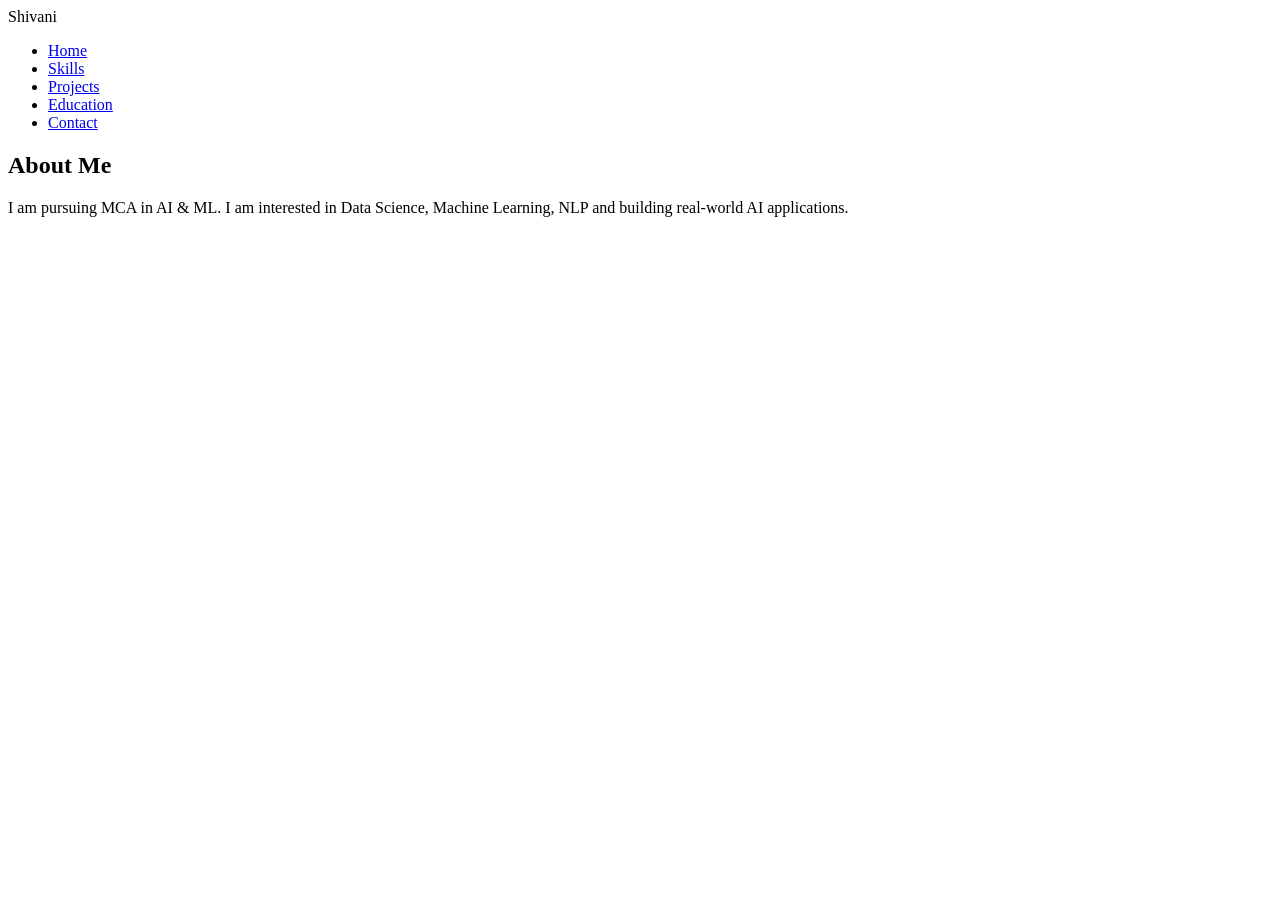
==== about.html @ a5ee0cb9 "Create about.html with navigation and content Added a new About page with personal information and n" ====
<!DOCTYPE html>
<html>
<head>
<title>About</title>
<link rel="stylesheet" href="style.css">
</head>

<body>

<nav>
<div class="logo">Shivani</div>
<ul>
<li><a href="index.html">Home</a></li>
<li><a href="skills.html">Skills</a></li>
<li><a href="projects.html">Projects</a></li>
<li><a href="education.html">Education</a></li>
<li><a href="contact.html">Contact</a></li>
</ul>
</nav>

<section>
<h2 class="section-title">About Me</h2>

<div class="about">
<p>
I am pursuing MCA in AI & ML. I am interested in Data Science, Machine Learning, NLP and building real-world AI applications.
</p>
</div>
</section>

</body>
</html>
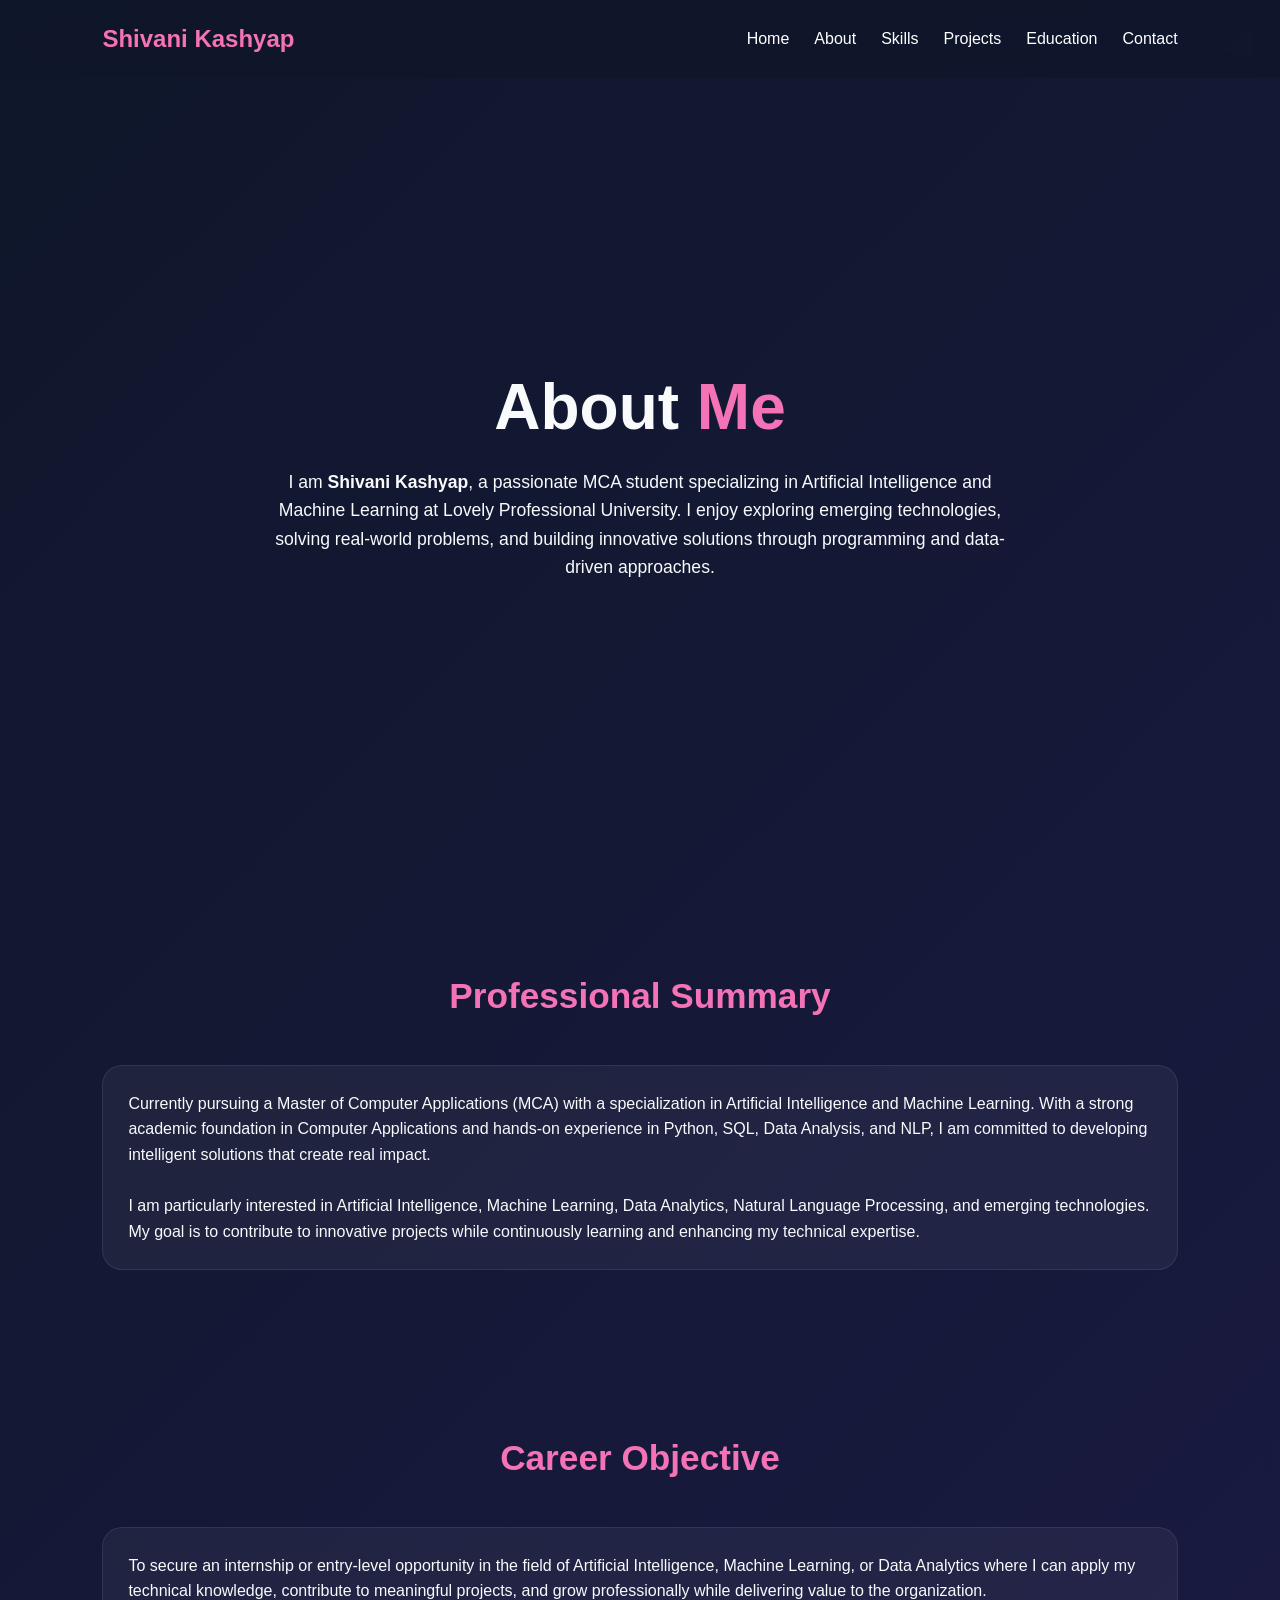
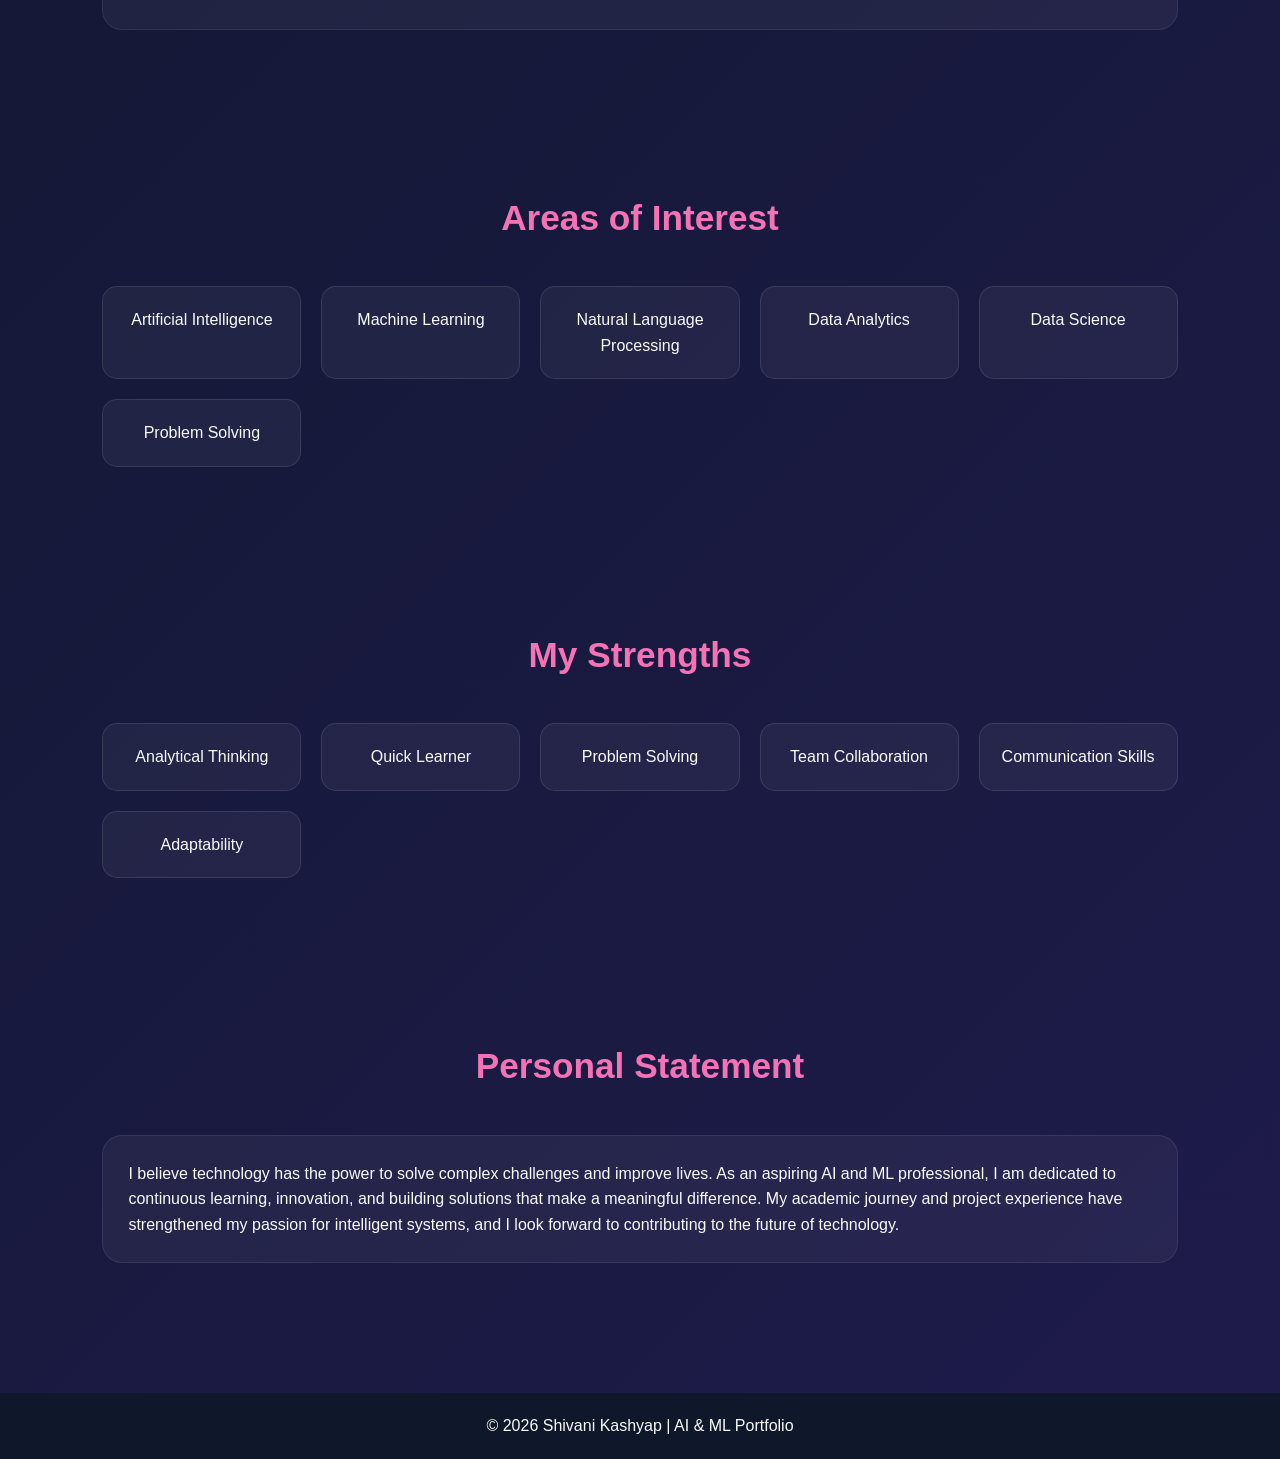
==== commit 07c17a90: "Update about.html" ====
--- a/about.html
+++ b/about.html
@@ -1,32 +1,148 @@
 <!DOCTYPE html>
-<html>
+<html lang="en">
 <head>
-<title>About</title>
+<meta charset="UTF-8">
+<meta name="viewport" content="width=device-width, initial-scale=1.0">
+<title>About | Shivani Kashyap</title>
 <link rel="stylesheet" href="style.css">
 </head>
 
 <body>
 
+<!-- Navbar -->
 <nav>
-<div class="logo">Shivani</div>
-<ul>
-<li><a href="index.html">Home</a></li>
-<li><a href="skills.html">Skills</a></li>
-<li><a href="projects.html">Projects</a></li>
-<li><a href="education.html">Education</a></li>
-<li><a href="contact.html">Contact</a></li>
-</ul>
+    <div class="logo">Shivani Kashyap</div>
+
+    <ul>
+        <li><a href="index.html">Home</a></li>
+        <li><a href="about.html">About</a></li>
+        <li><a href="skills.html">Skills</a></li>
+        <li><a href="projects.html">Projects</a></li>
+        <li><a href="education.html">Education</a></li>
+        <li><a href="contact.html">Contact</a></li>
+    </ul>
 </nav>
 
+<!-- About Hero -->
+<section class="hero">
+
+    <h1>About <span>Me</span></h1>
+
+    <p>
+        I am <strong>Shivani Kashyap</strong>, a passionate MCA student specializing in
+        Artificial Intelligence and Machine Learning at Lovely Professional University.
+        I enjoy exploring emerging technologies, solving real-world problems, and
+        building innovative solutions through programming and data-driven approaches.
+    </p>
+
+</section>
+
+<!-- Professional Summary -->
 <section>
-<h2 class="section-title">About Me</h2>
 
-<div class="about">
-<p>
-I am pursuing MCA in AI & ML. I am interested in Data Science, Machine Learning, NLP and building real-world AI applications.
-</p>
-</div>
+    <h2 class="section-title">Professional Summary</h2>
+
+    <div class="education-box">
+
+        <p>
+            Currently pursuing a Master of Computer Applications (MCA) with a specialization
+            in Artificial Intelligence and Machine Learning. With a strong academic foundation
+            in Computer Applications and hands-on experience in Python, SQL, Data Analysis,
+            and NLP, I am committed to developing intelligent solutions that create real impact.
+        </p>
+
+        <br>
+
+        <p>
+            I am particularly interested in Artificial Intelligence, Machine Learning,
+            Data Analytics, Natural Language Processing, and emerging technologies.
+            My goal is to contribute to innovative projects while continuously learning
+            and enhancing my technical expertise.
+        </p>
+
+    </div>
+
 </section>
+
+<!-- Career Objective -->
+<section>
+
+    <h2 class="section-title">Career Objective</h2>
+
+    <div class="education-box">
+
+        <p>
+            To secure an internship or entry-level opportunity in the field of Artificial
+            Intelligence, Machine Learning, or Data Analytics where I can apply my technical
+            knowledge, contribute to meaningful projects, and grow professionally while
+            delivering value to the organization.
+        </p>
+
+    </div>
+
+</section>
+
+<!-- Areas of Interest -->
+<section>
+
+    <h2 class="section-title">Areas of Interest</h2>
+
+    <div class="skills">
+
+        <div class="skill">Artificial Intelligence</div>
+        <div class="skill">Machine Learning</div>
+        <div class="skill">Natural Language Processing</div>
+        <div class="skill">Data Analytics</div>
+        <div class="skill">Data Science</div>
+        <div class="skill">Problem Solving</div>
+
+    </div>
+
+</section>
+
+<!-- Strengths -->
+<section>
+
+    <h2 class="section-title">My Strengths</h2>
+
+    <div class="skills">
+
+        <div class="skill">Analytical Thinking</div>
+        <div class="skill">Quick Learner</div>
+        <div class="skill">Problem Solving</div>
+        <div class="skill">Team Collaboration</div>
+        <div class="skill">Communication Skills</div>
+        <div class="skill">Adaptability</div>
+
+    </div>
+
+</section>
+
+<!-- Personal Statement -->
+<section>
+
+    <h2 class="section-title">Personal Statement</h2>
+
+    <div class="education-box">
+
+        <p>
+            I believe technology has the power to solve complex challenges and improve lives.
+            As an aspiring AI and ML professional, I am dedicated to continuous learning,
+            innovation, and building solutions that make a meaningful difference. My academic
+            journey and project experience have strengthened my passion for intelligent systems,
+            and I look forward to contributing to the future of technology.
+        </p>
+
+    </div>
+
+</section>
+
+<!-- Footer -->
+<footer>
+    <p>© 2026 Shivani Kashyap | AI & ML Portfolio</p>
+</footer>
+
+<script src="script.js"></script>
 
 </body>
 </html>
--- a/style.css
+++ b/style.css
@@ -0,0 +1,198 @@
+*{
+margin:0;
+padding:0;
+box-sizing:border-box;
+font-family:'Segoe UI',sans-serif;
+scroll-behavior:smooth;
+}
+
+body{
+background:linear-gradient(135deg,#0f172a,#1e1b4b);
+color:#f8fafc;
+line-height:1.6;
+}
+
+/* Navbar */
+nav{
+display:flex;
+justify-content:space-between;
+align-items:center;
+padding:20px 8%;
+background:rgba(15,23,42,0.8);
+backdrop-filter:blur(10px);
+position:sticky;
+top:0;
+z-index:1000;
+}
+
+.logo{
+font-size:1.5rem;
+font-weight:700;
+color:#f472b6;
+}
+
+nav ul{
+display:flex;
+list-style:none;
+gap:25px;
+}
+
+nav ul li a{
+text-decoration:none;
+color:white;
+transition:.3s;
+}
+
+nav ul li a:hover{
+color:#f472b6;
+}
+
+/* Hero */
+.hero{
+min-height:90vh;
+display:flex;
+flex-direction:column;
+justify-content:center;
+align-items:center;
+text-align:center;
+padding:20px;
+}
+
+.hero h1{
+font-size:4rem;
+margin-bottom:10px;
+}
+
+.hero span{
+color:#f472b6;
+}
+
+.hero h2{
+color:#c084fc;
+margin-bottom:20px;
+}
+
+.hero p{
+max-width:750px;
+font-size:1.1rem;
+margin-bottom:30px;
+}
+
+/* Buttons */
+.btn{
+display:inline-block;
+padding:12px 28px;
+background:linear-gradient(135deg,#f472b6,#a855f7);
+color:white;
+text-decoration:none;
+border-radius:30px;
+font-weight:600;
+transition:.3s;
+}
+
+.btn:hover{
+transform:translateY(-3px);
+box-shadow:0 0 20px rgba(244,114,182,.5);
+}
+
+/* Sections */
+section{
+padding:80px 8%;
+}
+
+.section-title{
+text-align:center;
+font-size:2.2rem;
+margin-bottom:40px;
+color:#f472b6;
+}
+
+/* Skills */
+.skills{
+display:grid;
+grid-template-columns:repeat(auto-fit,minmax(180px,1fr));
+gap:20px;
+}
+
+.skill{
+background:rgba(255,255,255,0.05);
+padding:20px;
+border-radius:15px;
+text-align:center;
+border:1px solid rgba(255,255,255,0.1);
+transition:.3s;
+}
+
+.skill:hover{
+transform:translateY(-8px);
+}
+
+/* Cards */
+.projects{
+display:grid;
+grid-template-columns:repeat(auto-fit,minmax(320px,1fr));
+gap:25px;
+}
+
+.card,.education-box{
+background:rgba(255,255,255,0.05);
+padding:25px;
+border-radius:20px;
+border:1px solid rgba(255,255,255,0.08);
+transition:.3s;
+}
+
+.card:hover,
+.education-box:hover{
+transform:translateY(-10px);
+box-shadow:0 0 25px rgba(168,85,247,.25);
+}
+
+.card h3{
+color:#f472b6;
+margin-bottom:15px;
+}
+
+/* Contact */
+.contact{
+text-align:center;
+font-size:1.1rem;
+}
+
+/* Footer */
+footer{
+text-align:center;
+padding:20px;
+background:#0f172a;
+margin-top:50px;
+}
+
+/* Animation */
+.hidden{
+opacity:0;
+transform:translateY(40px);
+transition:all .8s ease;
+}
+
+.show{
+opacity:1;
+transform:translateY(0);
+}
+
+/* Mobile */
+@media(max-width:768px){
+
+.hero h1{
+font-size:2.5rem;
+}
+
+nav{
+flex-direction:column;
+gap:15px;
+}
+
+nav ul{
+flex-wrap:wrap;
+justify-content:center;
+}
+}
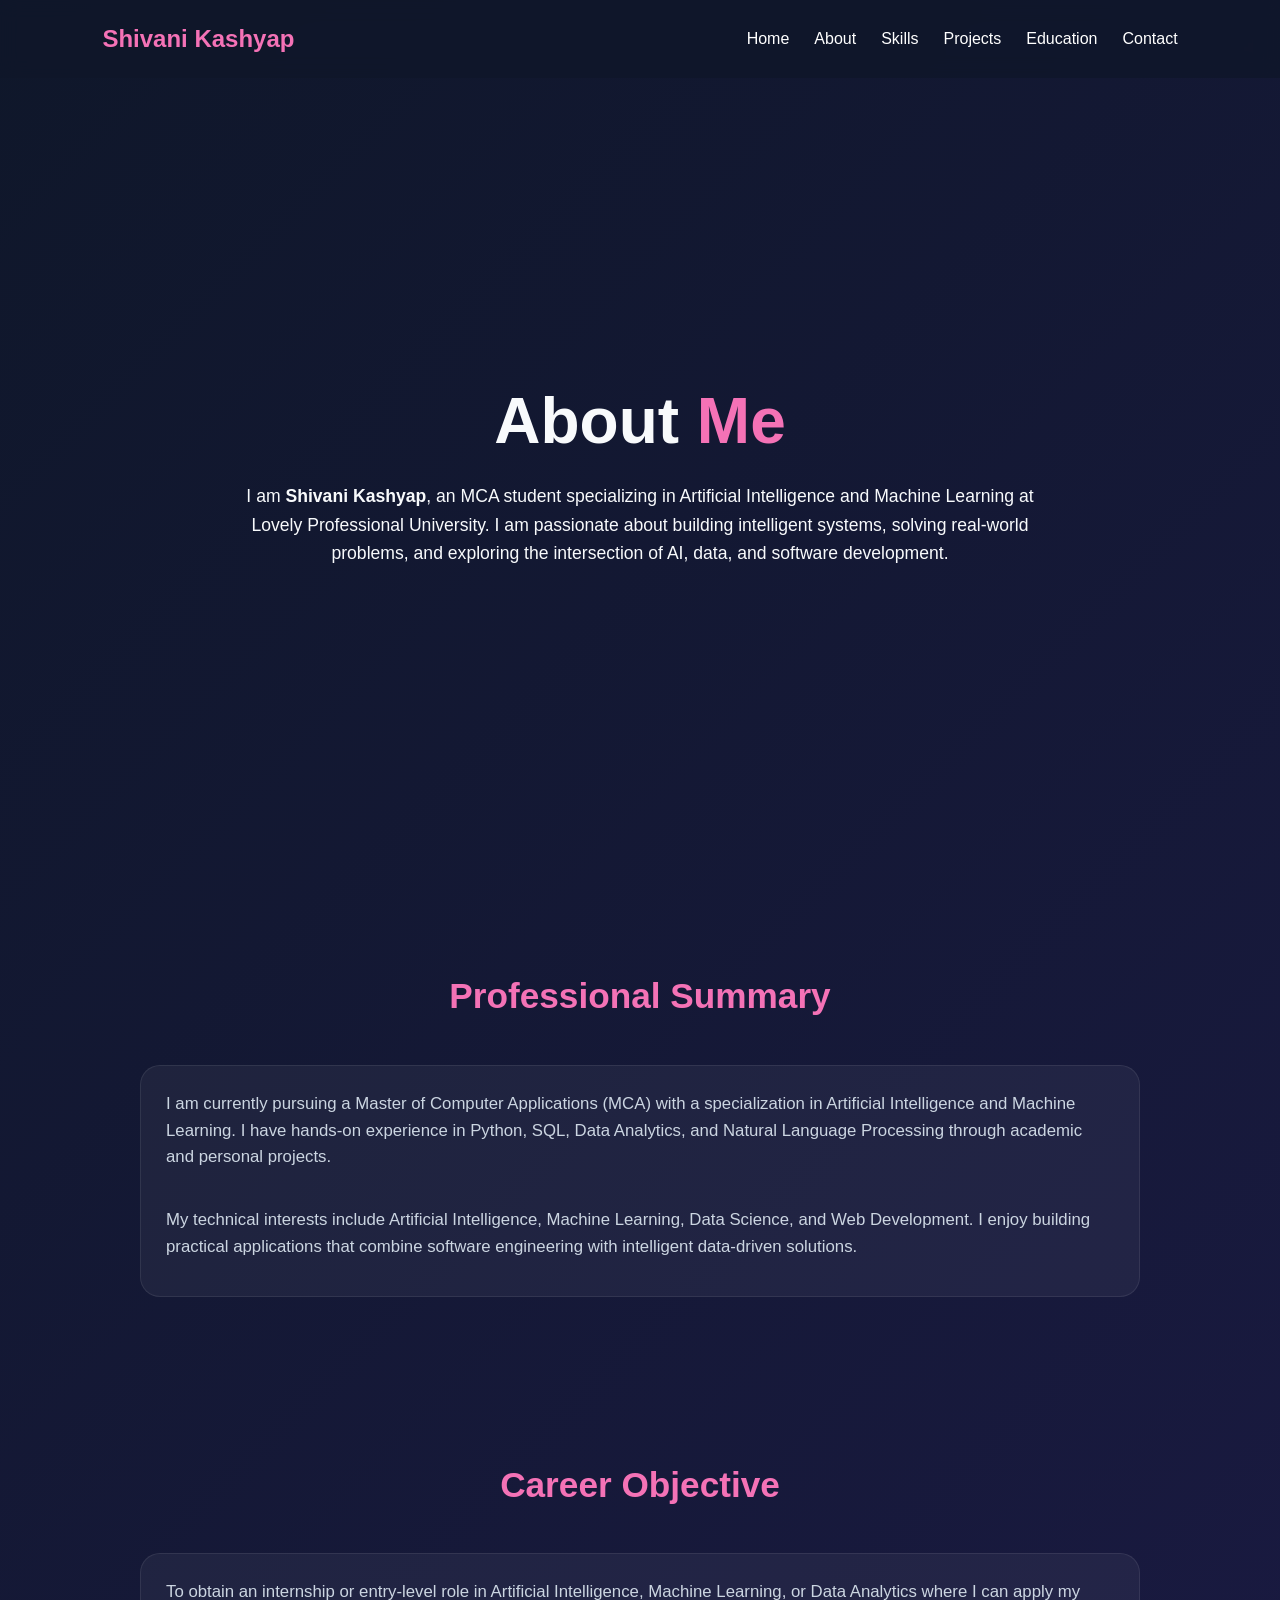
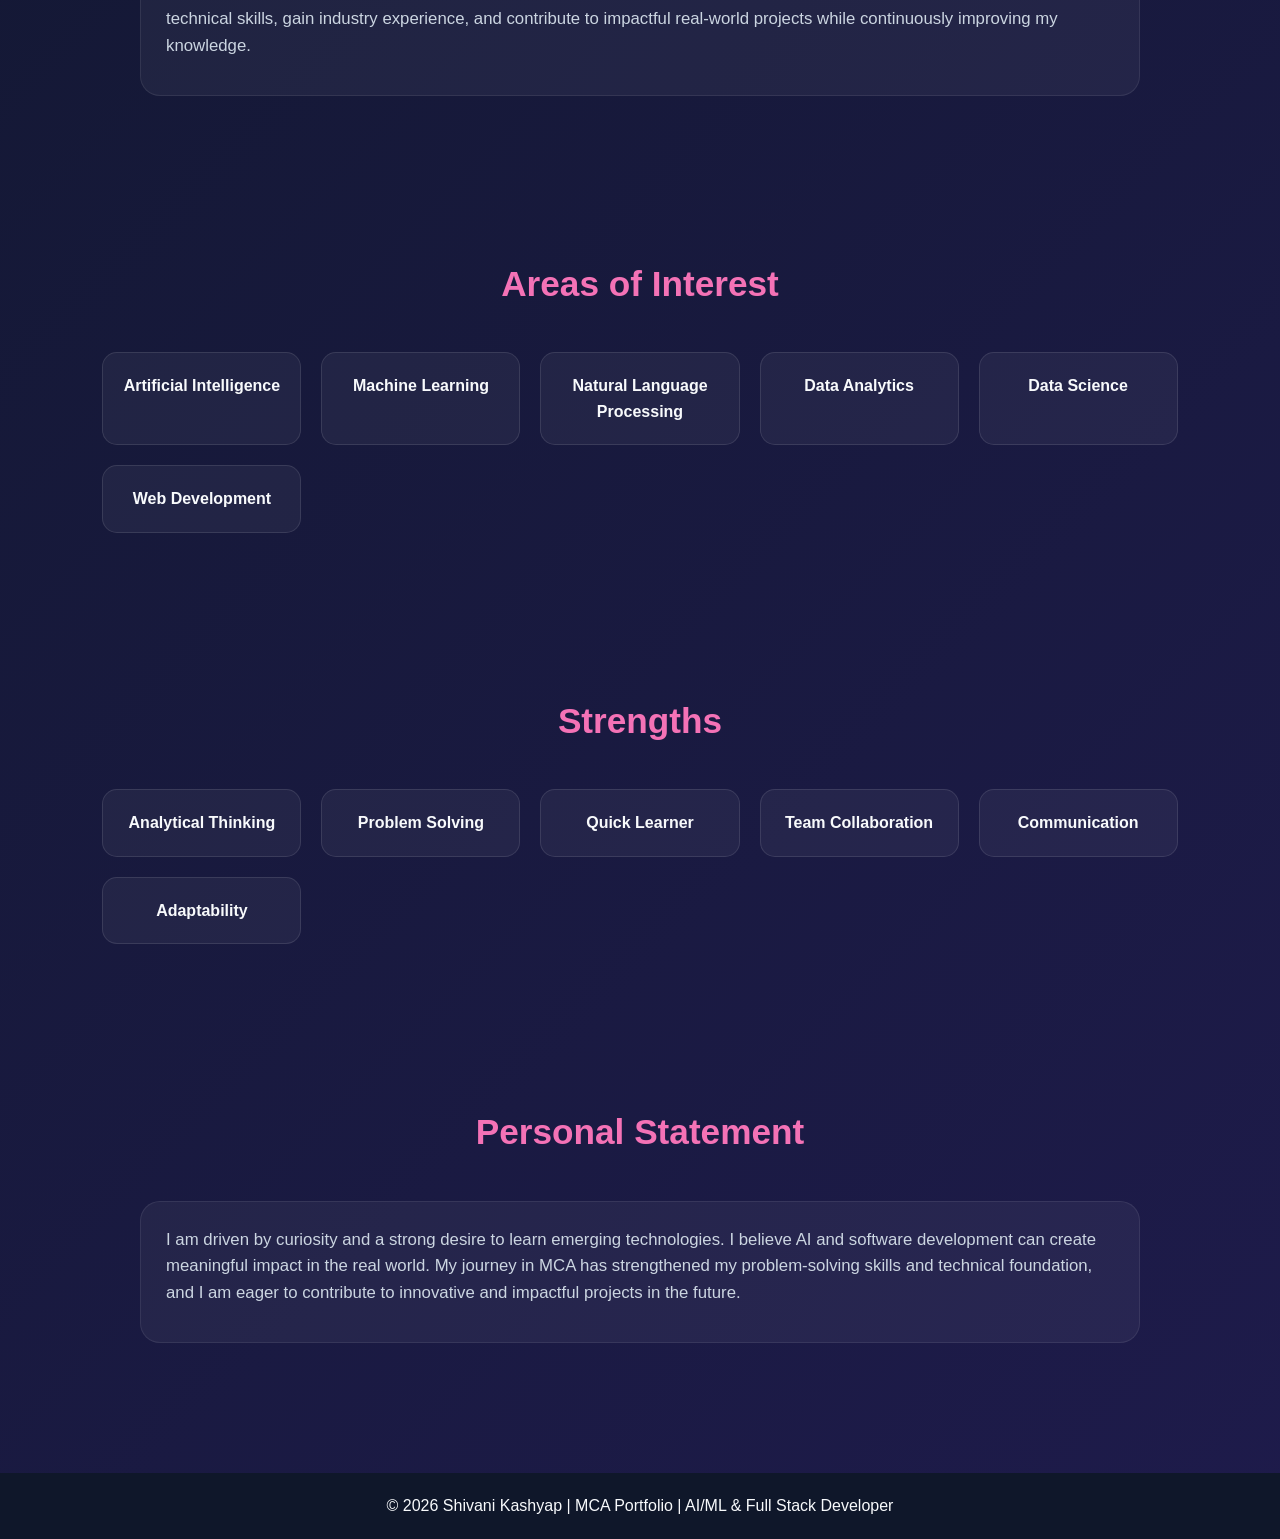
==== commit f400f173: "Update about.html" ====
--- a/about.html
+++ b/about.html
@@ -3,7 +3,9 @@
 <head>
 <meta charset="UTF-8">
 <meta name="viewport" content="width=device-width, initial-scale=1.0">
-<title>About | Shivani Kashyap</title>
+
+<title>About | Shivani Kashyap - AI/ML & Full Stack Developer</title>
+
 <link rel="stylesheet" href="style.css">
 </head>
 
@@ -29,10 +31,10 @@
     <h1>About <span>Me</span></h1>
 
     <p>
-        I am <strong>Shivani Kashyap</strong>, a passionate MCA student specializing in
+        I am <strong>Shivani Kashyap</strong>, an MCA student specializing in
         Artificial Intelligence and Machine Learning at Lovely Professional University.
-        I enjoy exploring emerging technologies, solving real-world problems, and
-        building innovative solutions through programming and data-driven approaches.
+        I am passionate about building intelligent systems, solving real-world problems,
+        and exploring the intersection of AI, data, and software development.
     </p>
 
 </section>
@@ -45,19 +47,17 @@
     <div class="education-box">
 
         <p>
-            Currently pursuing a Master of Computer Applications (MCA) with a specialization
-            in Artificial Intelligence and Machine Learning. With a strong academic foundation
-            in Computer Applications and hands-on experience in Python, SQL, Data Analysis,
-            and NLP, I am committed to developing intelligent solutions that create real impact.
+            I am currently pursuing a Master of Computer Applications (MCA) with a specialization
+            in Artificial Intelligence and Machine Learning. I have hands-on experience in Python,
+            SQL, Data Analytics, and Natural Language Processing through academic and personal projects.
         </p>
 
         <br>
 
         <p>
-            I am particularly interested in Artificial Intelligence, Machine Learning,
-            Data Analytics, Natural Language Processing, and emerging technologies.
-            My goal is to contribute to innovative projects while continuously learning
-            and enhancing my technical expertise.
+            My technical interests include Artificial Intelligence, Machine Learning, Data Science,
+            and Web Development. I enjoy building practical applications that combine software
+            engineering with intelligent data-driven solutions.
         </p>
 
     </div>
@@ -72,10 +72,10 @@
     <div class="education-box">
 
         <p>
-            To secure an internship or entry-level opportunity in the field of Artificial
-            Intelligence, Machine Learning, or Data Analytics where I can apply my technical
-            knowledge, contribute to meaningful projects, and grow professionally while
-            delivering value to the organization.
+            To obtain an internship or entry-level role in Artificial Intelligence,
+            Machine Learning, or Data Analytics where I can apply my technical skills,
+            gain industry experience, and contribute to impactful real-world projects
+            while continuously improving my knowledge.
         </p>
 
     </div>
@@ -94,7 +94,7 @@
         <div class="skill">Natural Language Processing</div>
         <div class="skill">Data Analytics</div>
         <div class="skill">Data Science</div>
-        <div class="skill">Problem Solving</div>
+        <div class="skill">Web Development</div>
 
     </div>
 
@@ -103,15 +103,15 @@
 <!-- Strengths -->
 <section>
 
-    <h2 class="section-title">My Strengths</h2>
+    <h2 class="section-title">Strengths</h2>
 
     <div class="skills">
 
         <div class="skill">Analytical Thinking</div>
+        <div class="skill">Problem Solving</div>
         <div class="skill">Quick Learner</div>
-        <div class="skill">Problem Solving</div>
         <div class="skill">Team Collaboration</div>
-        <div class="skill">Communication Skills</div>
+        <div class="skill">Communication</div>
         <div class="skill">Adaptability</div>
 
     </div>
@@ -126,11 +126,10 @@
     <div class="education-box">
 
         <p>
-            I believe technology has the power to solve complex challenges and improve lives.
-            As an aspiring AI and ML professional, I am dedicated to continuous learning,
-            innovation, and building solutions that make a meaningful difference. My academic
-            journey and project experience have strengthened my passion for intelligent systems,
-            and I look forward to contributing to the future of technology.
+            I am driven by curiosity and a strong desire to learn emerging technologies.
+            I believe AI and software development can create meaningful impact in the real world.
+            My journey in MCA has strengthened my problem-solving skills and technical foundation,
+            and I am eager to contribute to innovative and impactful projects in the future.
         </p>
 
     </div>
@@ -139,7 +138,7 @@
 
 <!-- Footer -->
 <footer>
-    <p>© 2026 Shivani Kashyap | AI & ML Portfolio</p>
+    <p>© 2026 Shivani Kashyap | MCA Portfolio | AI/ML & Full Stack Developer</p>
 </footer>
 
 <script src="script.js"></script>
--- a/style.css
+++ b/style.css
@@ -196,3 +196,79 @@
 justify-content:center;
 }
 }
+.education-box p{
+color:#cbd5e1;
+font-size:1.05rem;
+}
+
+.education-box{
+max-width:1000px;
+margin:auto;
+}
+
+.hero p{
+max-width:800px;
+}
+
+/* Skills Page Enhancement */
+
+.skill{
+font-weight:600;
+font-size:1rem;
+text-align:center;
+cursor:pointer;
+}
+
+.skill:hover{
+transform:translateY(-8px) scale(1.05);
+background:rgba(244,114,182,0.15);
+}
+
+.card ul{
+padding-left:20px;
+margin-top:10px;
+}
+
+.card li{
+margin-bottom:8px;
+color:#cbd5e1;
+}
+
+.card h4{
+color:#c084fc;
+margin-bottom:10px;
+}
+
+.card{
+display:flex;
+flex-direction:column;
+justify-content:flex-start;
+}
+
+.education-box h3{
+color:#f472b6;
+margin-bottom:15px;
+}
+
+.education-box p{
+margin-bottom:10px;
+}
+
+.education-box strong{
+color:#c084fc;
+}
+
+.education-box a{
+color:#f472b6;
+text-decoration:none;
+font-weight:600;
+}
+
+.education-box a:hover{
+color:#c084fc;
+}
+
+.contact-btn{
+display:inline-block;
+margin-top:15px;
+}
